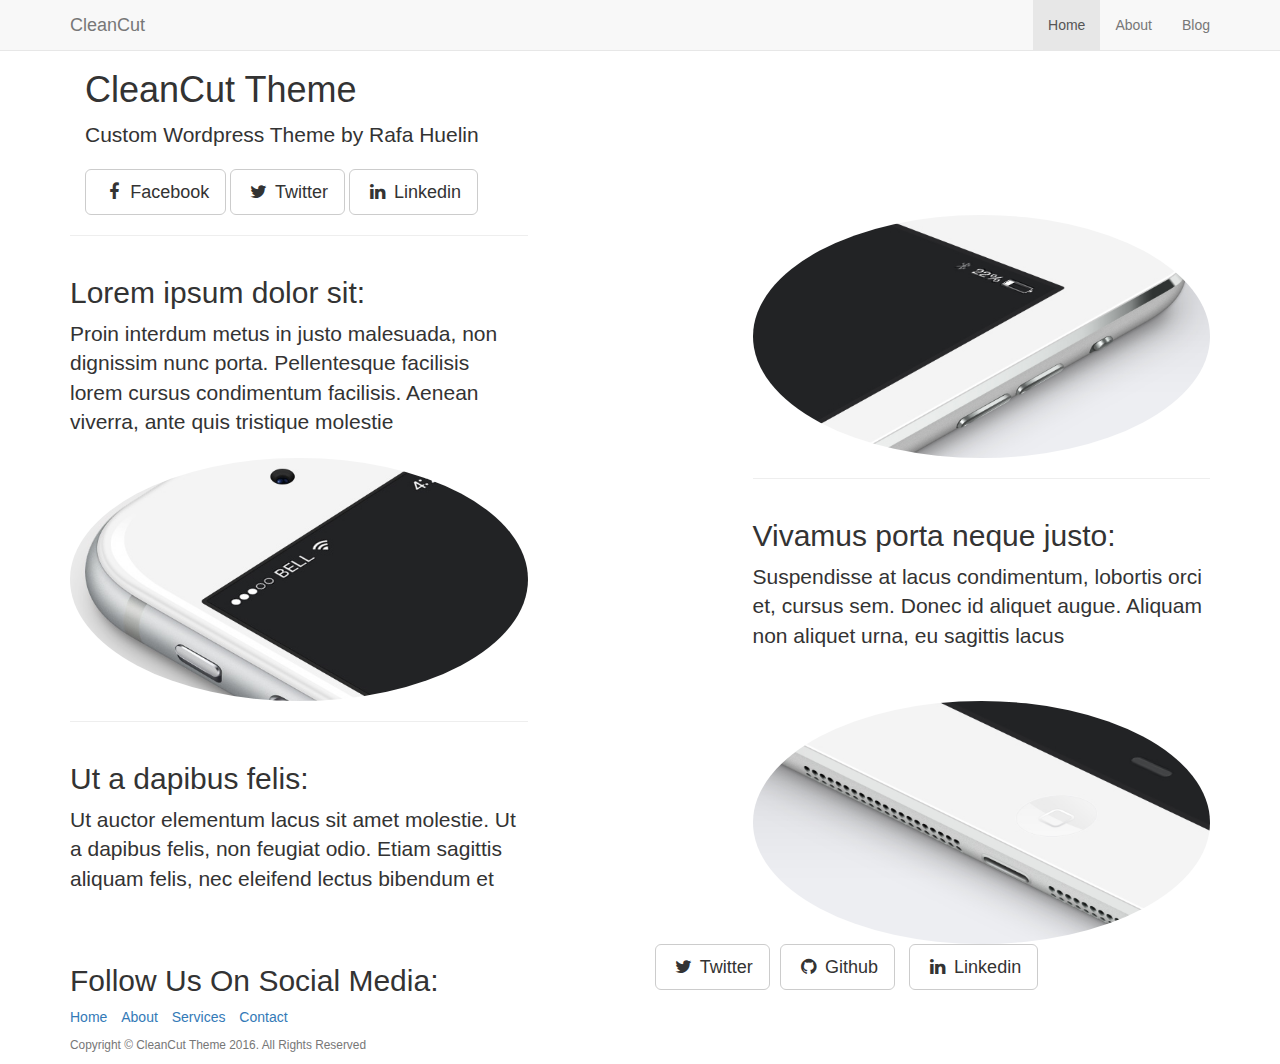
==== wp-content/themes/cleancut/html/index.html @ 26de1fd0 "Create static HTML" ====
<!doctype html>
<html lang="en">
<head>
    <meta charset="UTF-8">
    <title>CleanCut Theme</title>
    <link rel="stylesheet" href="./css/bootstrap.css">
    <link rel="stylesheet" href="./css/animate.css">
    <link rel="stylesheet" href="./css/font-awesome.css">
    <link rel="stylesheet" href="./css/style.css">
</head>
<body>
<nav class="navbar navbar-default navbar-fixed-top">
    <div class="container">
        <div class="navbar-header">
            <button type="button" class="navbar-toggle collapsed" data-toggle="collapse" data-target="#navbar" aria-expanded="false" aria-controls="navbar">
                <span class="sr-only">Toggle navigation</span>
                <span class="icon-bar"></span>
                <span class="icon-bar"></span>
                <span class="icon-bar"></span>
            </button>
            <a class="navbar-brand" href="#">CleanCut</a>
        </div>
        <div id="navbar" class="collapse navbar-collapse">
            <ul class="nav navbar-nav navbar-right">
                <li class="active"><a href="index.html">Home</a></li>
                <li><a href="about.html">About</a></li>
                <li><a href="blog.html">Blog</a></li>
            </ul>
        </div><!--/.nav-collapse -->
    </div>
</nav>

<section class="row showcase">
    <div class="container">
        <div class="col-md-12">
            <div class="showcase-content">
                <h1>CleanCut Theme</h1>
                <p class="lead">Custom Wordpress Theme by Rafa Huelin</p>
                <a class="btn btn-default btn-lg" href=""><i class="fa fa-facebook fa-fw"></i> Facebook</a>
                <a class="btn btn-default btn-lg" href=""><i class="fa fa-twitter fa-fw"></i> Twitter</a>
                <a class="btn btn-default btn-lg" href=""><i class="fa fa-linkedin fa-fw"></i> Linkedin</a>
            </div>
        </div>
    </div>
</section>

<div class="section-a">
    <div class="container">
        <div class="row">
            <div class="col-lg-5 col-sm-6">
                <hr class="section-heading-spacer">
                <div class="clearfix"></div>
                <h2 class="section-heading">Lorem ipsum dolor sit:</h2>
                <p class="lead">Proin interdum metus in justo malesuada, non dignissim nunc porta. Pellentesque facilisis lorem cursus condimentum facilisis. Aenean viverra, ante quis tristique molestie</p>
            </div>
            <div class="col-lg-5 col-lg-offset-2 col-sm-6">
                <img src="./img/pic1.jpg" class="img-responsive img-circle">
            </div>
        </div>
    </div>
</div>

<div class="section-b">
    <div class="container">
        <div class="row">
            <div class="col-lg-5 col-lg-offset-1 col-sm-push-6 col-sm-6">
                <hr class="section-heading-spacer">
                <div class="clearfix"></div>
                <h2 class="section-heading">Vivamus porta neque justo:</h2>
                <p class="lead">Suspendisse at lacus condimentum, lobortis orci et, cursus sem. Donec id aliquet augue. Aliquam non aliquet urna, eu sagittis lacus</p>
            </div>
            <div class="col-lg-5 col-sm-pull-6 col-sm-6">
                <img src="./img/pic2.jpg" class="img-responsive img-circle">
            </div>
        </div>
    </div>
</div>

<div class="section-a">
    <div class="container">
        <div class="row">
            <div class="col-lg-5 col-sm-6">
                <hr class="section-heading-spacer">
                <div class="clearfix"></div>
                <h2 class="section-heading">Ut a dapibus felis:</h2>
                <p class="lead">Ut auctor elementum lacus sit amet molestie. Ut a dapibus felis, non feugiat odio. Etiam sagittis aliquam felis, nec eleifend lectus bibendum et</p>
            </div>
            <div class="col-lg-5 col-lg-offset-2 col-sm-6">
                <img src="./img/pic3.jpg" class="img-responsive img-circle">
            </div>
        </div>
    </div>
</div>

<section class="banner">
    <div class="container">
        <div class="row">
            <div class="col-lg-6">
                <h2>Follow Us On Social Media:</h2>
            </div>
            <div class="col-lg-6">
                <ul class="list-inline banner-social-buttons">
                    <li>
                        <a class="btn btn-default btn-lg" href="#"><i class="fa fa-twitter fa-fw"></i> <span class="network-name">Twitter</span></a>
                    <li>
                        <a class="btn btn-default btn-lg" href="#"><i class="fa fa-github fa-fw"></i> <span class="network-name">Github</span></a>
                    </li>
                    <li>
                        <a class="btn btn-default btn-lg" href="#"><i class="fa fa-linkedin fa-fw"></i> <span class="network-name">Linkedin</span></a>
                    </li>
                </ul>
            </div>
        </div>
    </div>
</section>

<footer>
    <div class="container">
        <div class="row">
            <div class="col-lg-12">
                <ul class="list-inline">
                    <li><a href="#">Home</a></li>
                    <li><a href="#">About</a></li>
                    <li><a href="#">Services</a></li>
                    <li><a href="#">Contact</a></li>
                </ul>
                <p class="copyright text-muted small">Copyright &copy; CleanCut Theme 2016. All Rights Reserved</p>
            </div>
        </div>
    </div>
</footer>

</body>
</html>
---- wp-content/themes/cleancut/html/css/style.css ----
body {
    padding-top: 50px;
}
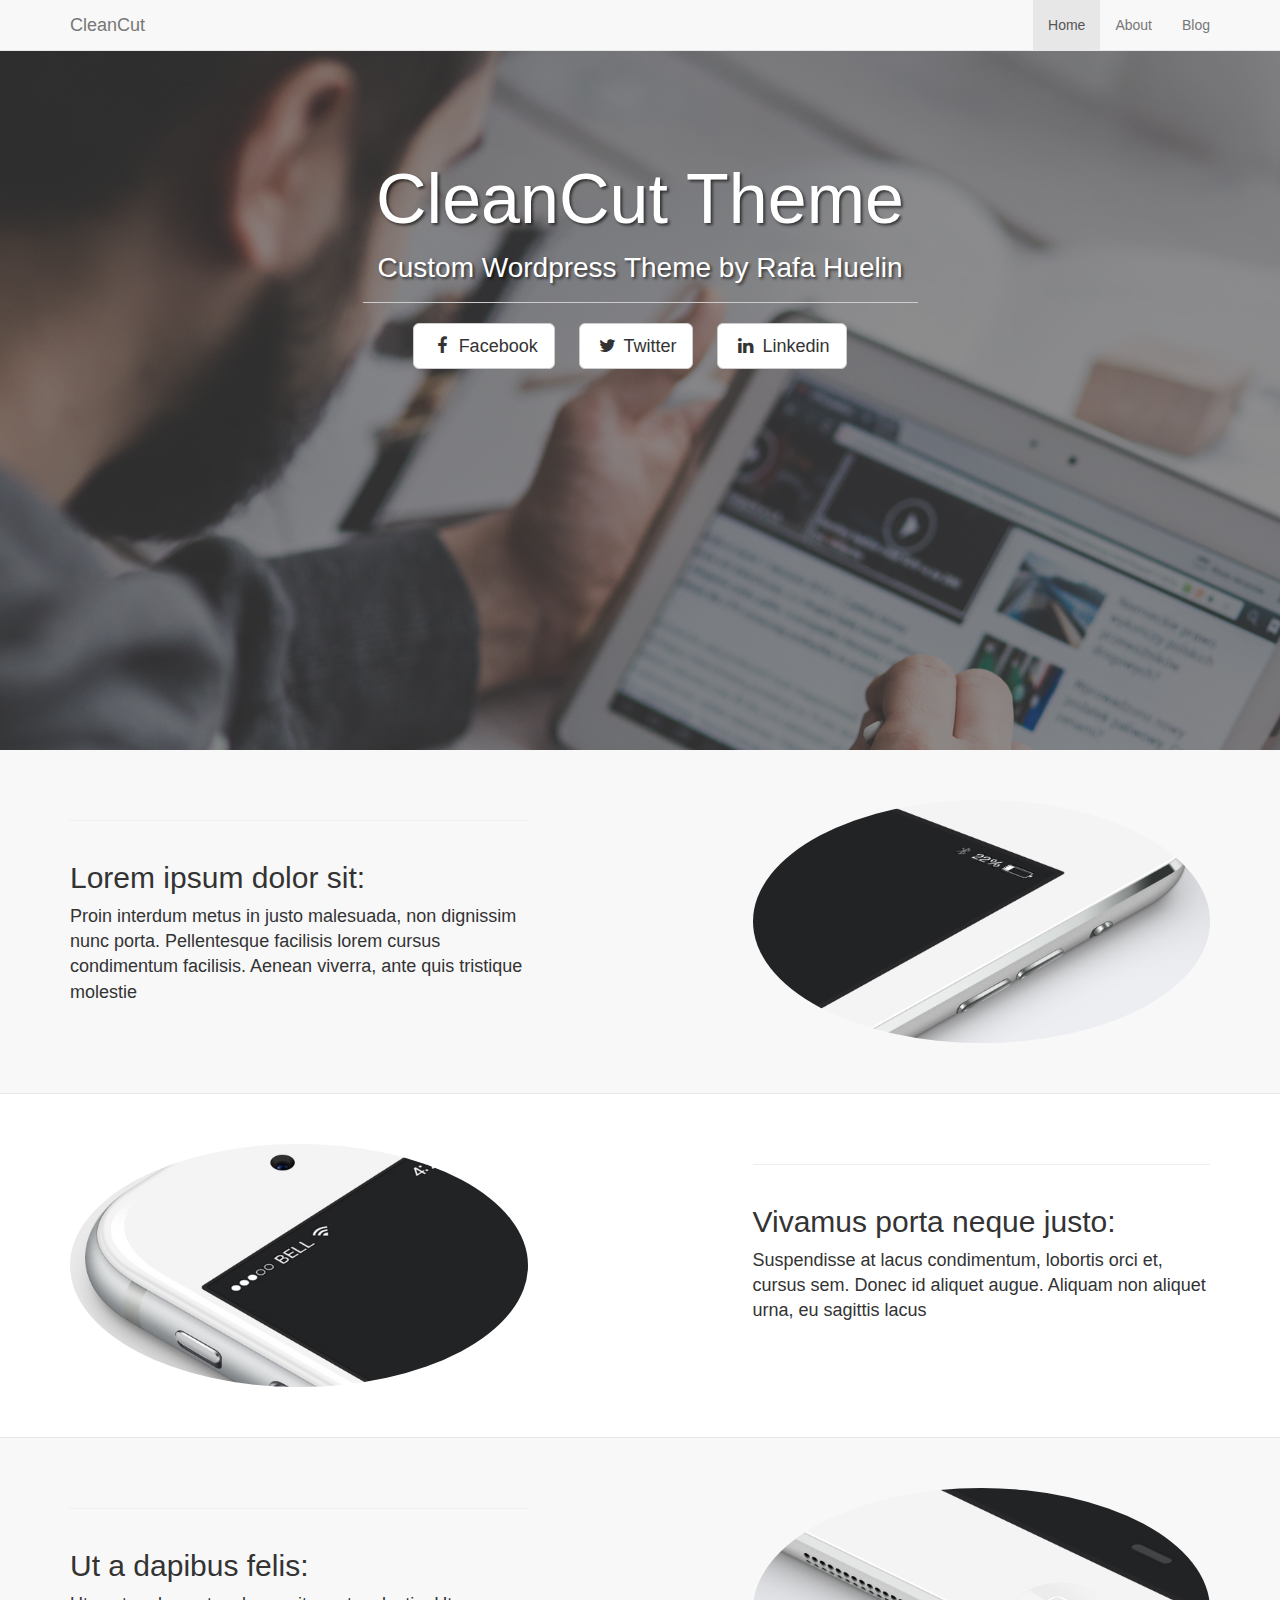
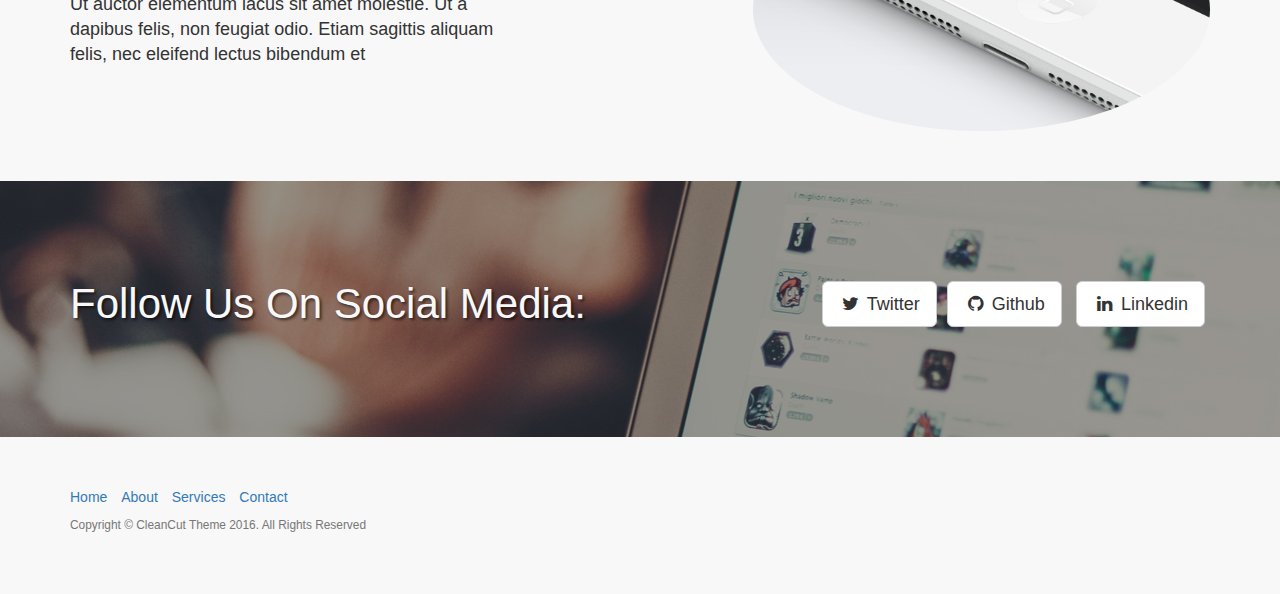
==== commit 54890321: "Style static HTML" ====
--- a/wp-content/themes/cleancut/html/index.html
+++ b/wp-content/themes/cleancut/html/index.html
@@ -7,6 +7,16 @@
     <link rel="stylesheet" href="./css/animate.css">
     <link rel="stylesheet" href="./css/font-awesome.css">
     <link rel="stylesheet" href="./css/style.css">
+    <style>
+        .showcase {
+            height: 700px;
+            background: url('./img/showcase.jpg');
+        }
+
+        .banner {
+            background: url('./img/banner.jpg') no-repeat center center;
+        }
+    </style>
 </head>
 <body>
 <nav class="navbar navbar-default navbar-fixed-top">
@@ -30,7 +40,7 @@
     </div>
 </nav>
 
-<section class="row showcase">
+<section class="row showcase animated fadeIn">
     <div class="container">
         <div class="col-md-12">
             <div class="showcase-content">
@@ -47,14 +57,14 @@
 <div class="section-a">
     <div class="container">
         <div class="row">
-            <div class="col-lg-5 col-sm-6">
+            <div class="col-lg-5 col-sm-6 animated fadeInLeft">
                 <hr class="section-heading-spacer">
                 <div class="clearfix"></div>
                 <h2 class="section-heading">Lorem ipsum dolor sit:</h2>
                 <p class="lead">Proin interdum metus in justo malesuada, non dignissim nunc porta. Pellentesque facilisis lorem cursus condimentum facilisis. Aenean viverra, ante quis tristique molestie</p>
             </div>
             <div class="col-lg-5 col-lg-offset-2 col-sm-6">
-                <img src="./img/pic1.jpg" class="img-responsive img-circle">
+                <img src="./img/pic1.jpg" class="img-responsive img-circle animated fadeInRight">
             </div>
         </div>
     </div>
@@ -63,14 +73,14 @@
 <div class="section-b">
     <div class="container">
         <div class="row">
-            <div class="col-lg-5 col-lg-offset-1 col-sm-push-6 col-sm-6">
+            <div class="col-lg-5 col-lg-offset-1 col-sm-push-6 col-sm-6 animated fadeInRight">
                 <hr class="section-heading-spacer">
                 <div class="clearfix"></div>
                 <h2 class="section-heading">Vivamus porta neque justo:</h2>
                 <p class="lead">Suspendisse at lacus condimentum, lobortis orci et, cursus sem. Donec id aliquet augue. Aliquam non aliquet urna, eu sagittis lacus</p>
             </div>
             <div class="col-lg-5 col-sm-pull-6 col-sm-6">
-                <img src="./img/pic2.jpg" class="img-responsive img-circle">
+                <img src="./img/pic2.jpg" class="img-responsive img-circle animated fadeInLeft">
             </div>
         </div>
     </div>
@@ -79,14 +89,14 @@
 <div class="section-a">
     <div class="container">
         <div class="row">
-            <div class="col-lg-5 col-sm-6">
+            <div class="col-lg-5 col-sm-6 animated fadeInLeft">
                 <hr class="section-heading-spacer">
                 <div class="clearfix"></div>
                 <h2 class="section-heading">Ut a dapibus felis:</h2>
                 <p class="lead">Ut auctor elementum lacus sit amet molestie. Ut a dapibus felis, non feugiat odio. Etiam sagittis aliquam felis, nec eleifend lectus bibendum et</p>
             </div>
             <div class="col-lg-5 col-lg-offset-2 col-sm-6">
-                <img src="./img/pic3.jpg" class="img-responsive img-circle">
+                <img src="./img/pic3.jpg" class="img-responsive img-circle animated fadeInRight">
             </div>
         </div>
     </div>
--- a/wp-content/themes/cleancut/html/css/style.css
+++ b/wp-content/themes/cleancut/html/css/style.css
@@ -1,3 +1,168 @@
 body {
     padding-top: 50px;
+}
+
+body, h1, h2, h3, h4, h5, h6 {
+    font-family: "Lato", "Helvetica Neue", Helvetica, Arial, sans-serif;
+}
+
+.lead {
+    font-size: 18px;
+    font-weight: 400;
+}
+
+.showcase {
+    text-align: center;
+    color: #fff;
+    animation-duration: 2s;
+}
+
+.showcase h1 {
+    text-shadow: 2px 2px 3px rgba(0,0,0,0.6);
+    font-size: 5em;
+    color: #fff;
+}
+
+.showcase p.lead {
+    text-shadow: 2px 2px 3px rgba(0,0,0,0.6);
+    font-size: 2em;
+    border-bottom: #ccc solid 1px;
+    padding-bottom: 15px;
+}
+
+.showcase-content {
+    width: 50%;
+    margin: auto;
+    margin-top: 10%;
+}
+
+.showcase a.btn {
+    margin-right: 20px;
+}
+
+.section-a {
+    padding: 50px 0;
+    background-color: #f8f8f8;
+}
+
+.section-b {
+    padding: 50px 0;
+    border-top: 1px solid #e7e7e7;
+    border-bottom: 1px solid #e7e7e7;
+}
+
+.section-heading {
+    margin-bottom: 10px;
+}
+
+.banner {
+    padding: 100px 0;
+    color: #f8f8f8;
+    background-size: cover;
+    background: url('../img/banner.jpg') no-repeat center center;
+}
+
+.banner h2 {
+    margin: 0;
+    text-shadow: 2px 2px 3px rgba(0,0,0,0.6);
+    font-size: 3em;
+}
+
+.banner-social-buttons {
+    float: right;
+    margin-top: 0;
+}
+
+footer {
+    padding: 50px 0;
+    background-color: #f8f8f8;
+}
+
+.title-bar {
+    padding: 15px 0;
+    border-bottom: #ddd 1px solid;
+}
+
+.title-bar h1 {
+    padding: 0;
+    margin: 0;
+}
+
+.sub-nav ul {
+    float: right;
+    padding-top: 10px;
+    list-style: none;
+}
+
+.sub-nav li {
+    float: left;
+    padding-right: 15px;
+    padding-left: 15px;
+    border-right: 1px #ccc solid;
+}
+
+.sub-nav li:last-child {
+    border: 0;
+}
+
+.page {
+    padding: 20px 0;
+}
+
+.page .post-thumbnail img{
+    width: 100%;
+    margin-bottom: 25px;
+    height: auto;
+}
+
+.meta {
+    margin-bottom: 10px;
+    font-weight: bold;
+    border-top: #ccc solid 1px;
+    border-bottom: #ccc solid 1px;
+    padding: 5px;
+}
+
+.boxed-content.left-aligned {
+    text-align: left;
+}
+
+.boxed-content {
+    text-align: center;
+    margin-bottom: 35px;
+}
+
+.boxed-content.left-aligned i {
+    float: left;
+    margin-right: 10px;
+    font-size: 2em;
+}
+
+.boxed-content.left-boxed-icon i {
+    -webkit-border-radius: 2px;
+    -moz-border-radius: 2px;
+    border-radius: 2px;
+    padding: 10px;
+    width: 60px;
+    height: 60px;
+    background: #406da4;
+    color: #fff;
+    text-align: center;
+    line-height: 40px;
+}
+
+.boxed-content .boxed-content-title {
+    font-size: 22px;
+    font-weight: 700;
+}
+
+.boxed-content.left-aligned .boxed-content-title {
+    margin-bottom: 10px;
+    line-height: 28px;
+    font-weight: normal;
+}
+
+.boxed-content.left-boxed-icon .boxed-content-title,
+.boxed-content.left-boxed-icon p {
+    padding-left: 80px;
 }